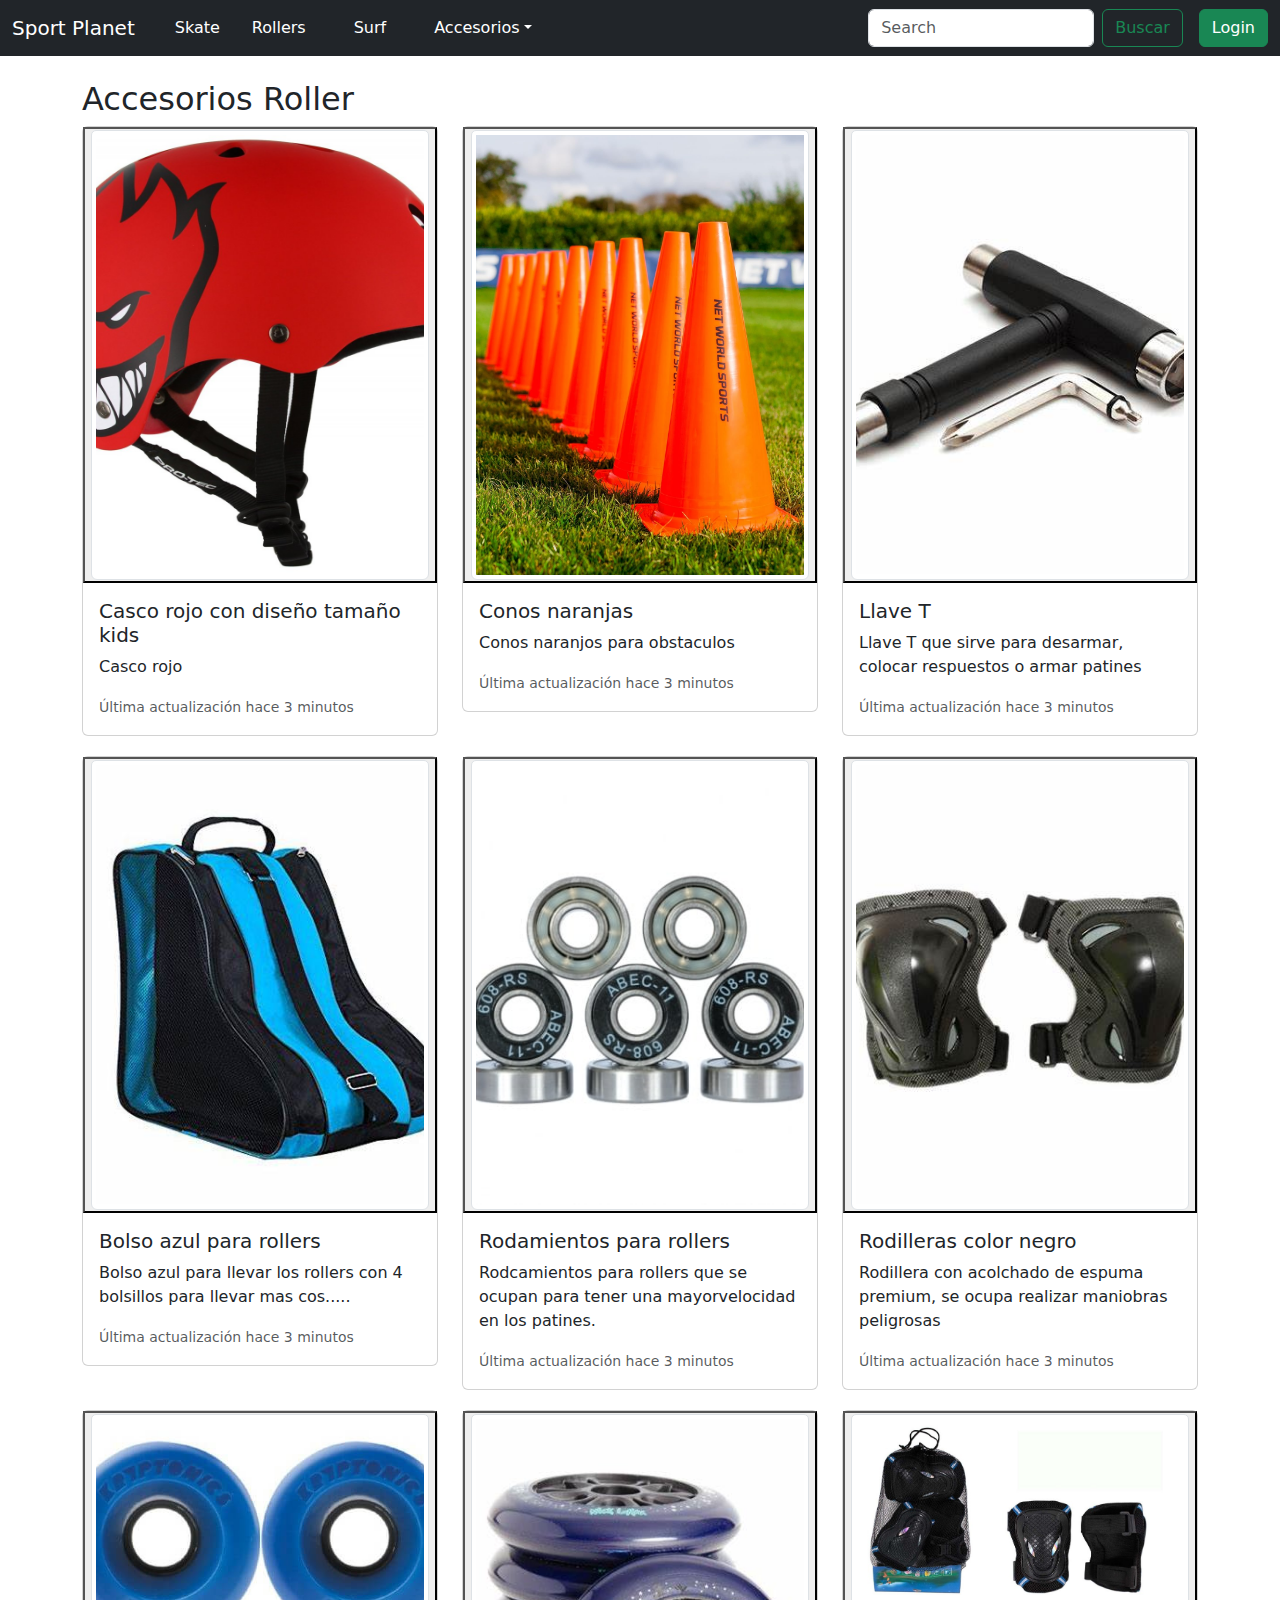
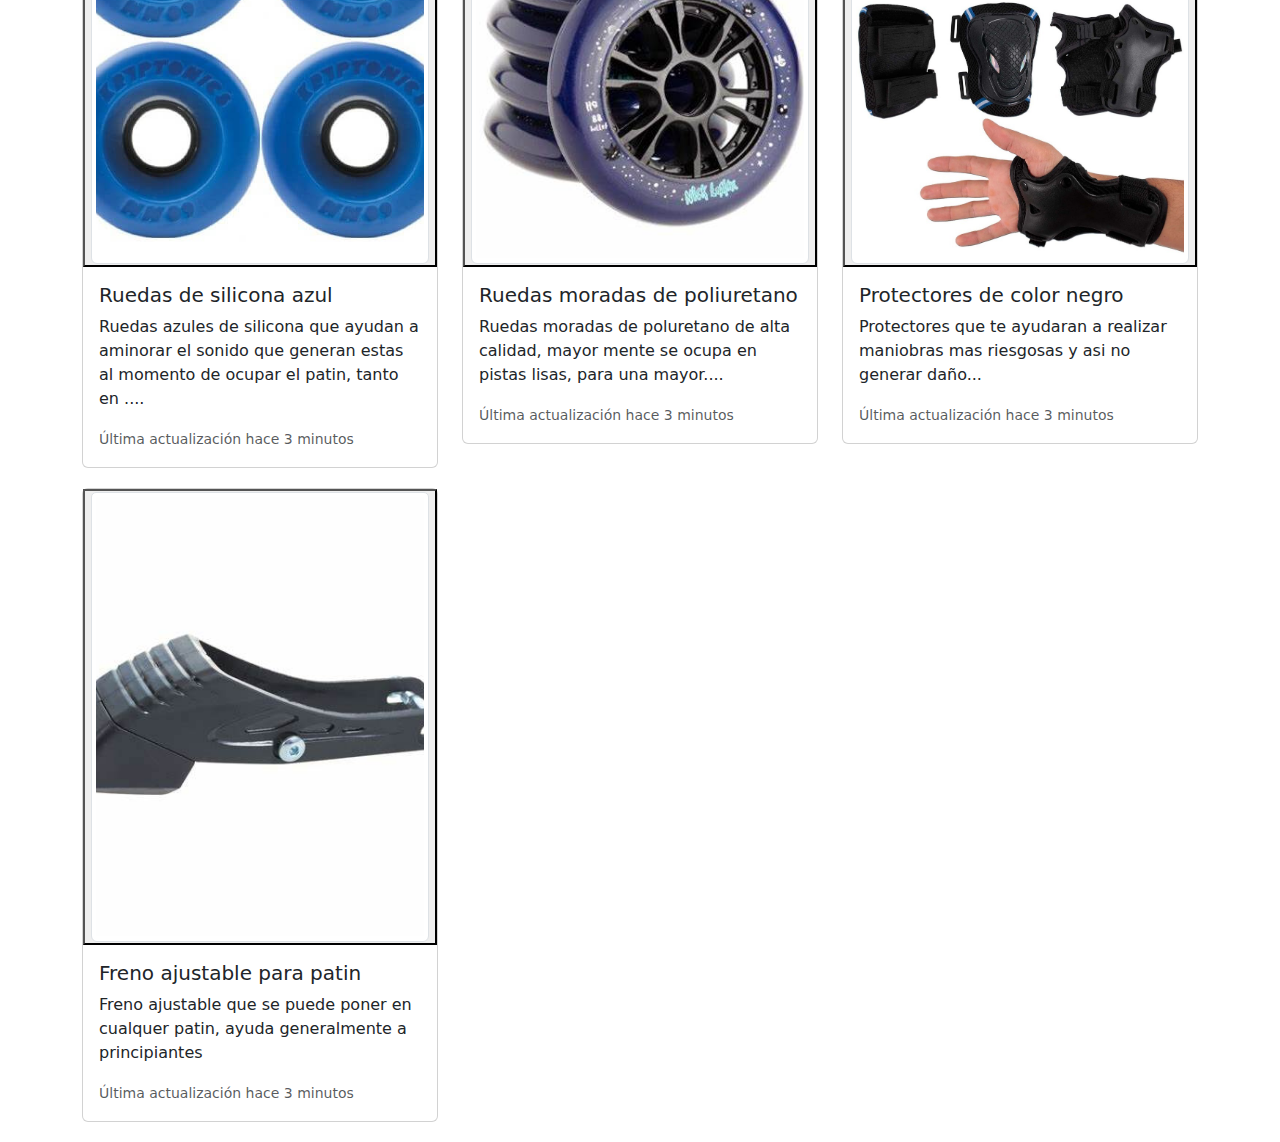
==== accesorioroller.html @ 34590bda "primera entrega y subida al github" ====
<!DOCTYPE html>
<html lang="en">
<head>
    <meta charset="UTF-8">
    <meta http-equiv="X-UA-Compatible" content="IE=edge">
    <meta name="viewport" content="width=device-width, initial-scale=1.0">
    <title>Sport Planet</title>
    <link rel="stylesheet" href="https://cdn.jsdelivr.net/npm/bootstrap@5.3.3/dist/css/bootstrap.min.css">
    <link rel="stylesheet" href = "./css/style2.css">
    <style>
        .navbar-brand {
            margin-right: 2rem;
        }

        .nav-link {
            color: white !important;
        }

        .nav-item {
            margin-right: 1rem;
        }

        .search-container {
            margin-left: auto;
        }

        .login-btn {
            margin-left: 1rem;
        }
    </style>
</head>
<body>
    <header>
        <nav class="navbar navbar-expand-lg navbar-dark bg-dark">
            <div class="container-fluid">
                <a class="navbar-brand" href="./index.html" target="_self">Sport Planet</a>
                <div class="collapse navbar-collapse" id="navbarNav">
                    <ul class="navbar-nav">
                        <ul class="navbar-nav me-auto mb-2 mb-lg-0">
                            <li class="nav-item">
                              <a class="nav-link active" aria-current="page" href="./skate.html">Skate</a>
                            </li>
                        </ul>
                        <li class="nav-item dropdown">
                            <ul class="navbar-nav me-auto mb-2 mb-lg-0">
                                <li class="nav-item">
                                  <a class="nav-link active" aria-current="page" href="./roller.html">Rollers</a>
                                </li>
                            </ul>
                        </li>
                        <li class="nav-item dropdown">
                            <ul class="navbar-nav me-auto mb-2 mb-lg-0">
                                <li class="nav-item">
                                  <a class="nav-link active" aria-current="page" href="./surf.html">Surf</a>
                                </li>
                            </ul>
                        </li>
                        <li class="nav-item dropdown">
                            <a class="nav-link dropdown-toggle" href="#" id="accesoriosDropdown" role="button"
                                data-bs-toggle="dropdown" aria-expanded="false" data-bs-toggle="popover"
                                title="Elige tu categoría"
                                data-bs-content="Encuentra una amplia gama de accesorios para skate, surf y rollers.">Accesorios</a>
                            <ul class="dropdown-menu" aria-labelledby="accesoriosDropdown">
                                <li><a class="dropdown-item" href="./accesorioskate.html" target="_self">SKATE 🛹</a></li>
                                <li><a class="dropdown-item" href="./accesoriosurf.html" target="_self">SURF 🏄</a></li>
                                <li><a class="dropdown-item" href="./accesorioroller.html" target="_self">PATINES 🛼</a></li>
                            </ul>
                        </li>
                    </ul>
                    <div class="search-container">
                        <form class="d-flex" role="search">
                            <input class="form-control me-2" type="search" placeholder="Search" aria-label="Search">
                            <button class="btn btn-outline-success" type="submit">Buscar</button>
                        </form>
                    </div>
                    <div class="login-btn">
                        <a type="button" class="btn btn-success " href="./loginNuevo.html">Login</a>
                    </div>
                </div>
            </div>
        </nav>
    </header>

    <!-- Modal de inicio de sesión -->
    <div class="modal fade" id="loginModal" tabindex="-1" aria-labelledby="loginModalLabel" aria-hidden="true">
        <div class="modal-dialog">
            <div class="modal-content">
                <div class="modal-header">
                    <h5 class="modal-title" id="loginModalLabel">Iniciar Sesión</h5>
                    <button type="button" class="btn-close" data-bs-dismiss="modal" aria-label="Close"></button>
                </div>
                <div class="modal-body">
                    <form>
                        <div class="mb-3">
                            <label for="username" class="form-label">Usuario:</label>
                            <input type="text" class="form-control" id="username">
                        </div>
                        <div class="mb-3">
                            <label for="password" class="form-label">Contraseña:</label>
                            <input type="password" class="form-control" id="password">
                        </div>
                        <button type="submit" class="btn btn-primary">Iniciar Sesión</button>
                    </form>
                </div>
            </div>
        </div>
    </div>



    <div class="container mt-4">
        <h2>Accesorios Roller</h2>
        <div class="row">
            <div class="col-md-4 accesorios">
                <div class="card">
                    <button class="img-button" data-bs-toggle="modal" data-bs-target="#accesorios3">
                        <img src="./assets/img/Accesorios/accesorio_3.jpg" class="card-img-top img-thumbnail" alt="...">
                    </button>
                    <div class="card-body">
                        <h5 class="card-title">Casco rojo con diseño tamaño kids</h5>
                        <p class="card-text">Casco rojo </p>
                        <p class="card-text"><small class="text-body-secondary">Última actualización hace 3 minutos</small></p>
                    </div>
                </div>
            </div>
            <div class="col-md-4 accesorios-container">
                <div class="card">
                    <button class="img-button" data-bs-toggle="modal" data-bs-target="#accesorios7">
                        <img src="./assets/img/Accesorios/accesorio_7.jpg" class="card-img-top img-thumbnail" alt="...">
                    </button>
                    <div class="card-body">
                        <h5 class="card-title">Conos naranjas</h5>
                        <p class="card-text">Conos naranjos para obstaculos</p>
                        <p class="card-text"><small class="text-body-secondary">Última actualización hace 3 minutos</small></p>
                    </div>
                </div>
            </div>
            <div class="col-md-4 skate-container">
                <div class="card">
                    <button class="img-button" data-bs-toggle="modal" data-bs-target="#accesorios10">
                        <img src="./assets/img/Accesorios/accesorio_10.jpg" class="card-img-top img-thumbnail" alt="...">
                    </button>
                    <div class="card-body">
                        <h5 class="card-title">Llave T</h5>
                        <p class="card-text">Llave T que sirve para desarmar, colocar respuestos o armar patines</p>
                        <p class="card-text"><small class="text-body-secondary">Última actualización hace 3 minutos</small></p>
                    </div>
                </div>
            </div>
            <div class="col-md-4 skate-container">
                <div class="card">
                    <button class="img-button" data-bs-toggle="modal" data-bs-target="#accesorios11">
                        <img src="./assets/img/Accesorios/accesorio_11.jpg" class="card-img-top img-thumbnail" alt="...">
                    </button>
                    <div class="card-body">
                        <h5 class="card-title">Bolso  azul para rollers</h5>
                        <p class="card-text">Bolso azul para llevar los rollers con 4 bolsillos para llevar mas cos.....</p>
                        <p class="card-text"><small class="text-body-secondary">Última actualización hace 3 minutos</small></p>
                    </div>
                </div>
            </div>
            <div class="col-md-4 skate-container">
                <div class="card">
                    <button class="img-button" data-bs-toggle="modal" data-bs-target="#accesorios12">
                        <img src="./assets/img/Accesorios/accesorio_12.jpg" class="card-img-top img-thumbnail" alt="...">
                    </button>
                    <div class="card-body">
                        <h5 class="card-title">Rodamientos para rollers</h5>
                        <p class="card-text">Rodcamientos para rollers que se ocupan para tener una mayorvelocidad en los patines.</p>
                        <p class="card-text"><small class="text-body-secondary">Última actualización hace 3 minutos</small></p>
                    </div>
                </div>
            </div>
            <div class="col-md-4 skate-container">
                <div class="card">
                    <button class="img-button" data-bs-toggle="modal" data-bs-target="#accesorios13">
                        <img src="./assets/img/Accesorios/accesorio_13.jpg" class="card-img-top img-thumbnail" alt="...">
                    </button>
                    <div class="card-body">
                        <h5 class="card-title">Rodilleras color negro</h5>
                        <p class="card-text">Rodillera con acolchado de espuma premium, se ocupa realizar maniobras peligrosas</p>
                        <p class="card-text"><small class="text-body-secondary">Última actualización hace 3 minutos</small></p>
                    </div>
                </div>
            </div>
            <div class="col-md-4 skate-container">
                <div class="card">
                    <button class="img-button" data-bs-toggle="modal" data-bs-target="#accesorios14">
                        <img src="./assets/img/Accesorios/accesorio_14.jpg" class="card-img-top img-thumbnail" alt="...">
                    </button>
                    <div class="card-body">
                        <h5 class="card-title">Ruedas de silicona azul</h5>
                        <p class="card-text">Ruedas azules de silicona que ayudan a aminorar el sonido que generan estas al momento de ocupar el patin, tanto en ....</p>
                        <p class="card-text"><small class="text-body-secondary">Última actualización hace 3 minutos</small></p>
                    </div>
                </div>
            </div>
            <div class="col-md-4 skate-container">
                <div class="card">
                    <button class="img-button" data-bs-toggle="modal" data-bs-target="#accesorios17">
                        <img src="./assets/img/Accesorios/accesorio_17.jpg" class="card-img-top img-thumbnail" alt="...">
                    </button>
                    <div class="card-body">
                        <h5 class="card-title">Ruedas moradas de poliuretano </h5>
                        <p class="card-text">Ruedas moradas de poluretano de alta calidad, mayor mente se ocupa en pistas lisas, para una mayor....</p>
                        <p class="card-text"><small class="text-body-secondary">Última actualización hace 3 minutos</small></p>
                    </div>
                </div>
            </div>
            <div class="col-md-4 skate-container">
                <div class="card">
                    <button class="img-button" data-bs-toggle="modal" data-bs-target="#accesorios19">
                        <img src="./assets/img/Accesorios/accesorio_19.jpg" class="card-img-top img-thumbnail" alt="...">
                    </button>
                    <div class="card-body">
                        <h5 class="card-title">Protectores de color negro</h5>
                        <p class="card-text">Protectores que te ayudaran a realizar maniobras mas riesgosas y asi no generar daño...</p>
                        <p class="card-text"><small class="text-body-secondary">Última actualización hace 3 minutos</small></p>
                    </div>
                </div>
            </div>
            <div class="col-md-4 skate-container">
                <div class="card">
                    <button class="img-button" data-bs-toggle="modal" data-bs-target="#accesorios20">
                        <img src="./assets/img/Accesorios/accesorio_20.jpg" class="card-img-top img-thumbnail" alt="...">
                    </button>
                    <div class="card-body">
                        <h5 class="card-title">Freno ajustable para patin</h5>
                        <p class="card-text">Freno ajustable que se puede poner en cualquer patin, ayuda generalmente a principiantes</p>
                        <p class="card-text"><small class="text-body-secondary">Última actualización hace 3 minutos</small></p>
                    </div>
                </div>
            </div>
        </div>
    </div>
</div>
        
<div class="modal fade" id="accesorios3" tabindex="-1" aria-labelledby="accesorios3Label" aria-hidden="true">
    <div class="modal-dialog">
        <div class="modal-content">
            <div class="modal-header">
                <h5 class="modal-title" id="accesoriosLabel">Patin número 1</h5>
                <button type="button" class="btn-close" data-bs-dismiss="modal" aria-label="Close"></button>
            </div>
            <div class="modal-body">
                <img src="./assets/img/Accesorios/accesorio_3.jpg" class="img-fluid" alt="...">
                <p>Estos patines negros con ruedas azules son una combinación perfecta de estilo y funcionalidad para tus aventuras sobre ruedas. Diseñados para ofrecer comodidad, estabilidad y un aspecto atractivo, estos patines son ideales para patinadores de todos los niveles, desde principiantes hasta avanzados.

                    <ol>COMODIDAD
                    Para mayor comodidad, los patines cuentan con un forro y una planta extraíbles fabricados con espuma de alta densidad, proporcionando una sensación suave y acolchada para los pies durante el patinaje.</ol>
                <ol>
                    CALIDAD DE DESLIZAMIENTO
                    Equipados con rodamientos ABEC 1, estos patines ofrecen una calidad de deslizamiento ideal para las primeras sensaciones de deslizamiento en patinaje, brindando un equilibrio entre estabilidad y suavidad en el desplazamiento.</ol>
                
                <ol>
                    ADAPTAR
                    El diseño de los patines incluye un sistema de sujeción del tobillo mediante un armazón de plástico y hebillas de ajuste, garantizando un ajuste seguro y cómodo que se adapta al contorno del pie y proporciona estabilidad durante el patinaje.
                </ol>
                <ol>
                    AJUSTABLE
                    Con la capacidad de ajustarse en 3 tallas diferentes, estos patines acompañan el crecimiento de los pies del niño, permitiendo una utilización prolongada y garantizando un ajuste óptimo para un patinaje seguro y placentero.</ol></p>
                <p>Precio: $25.000</p>

                <!--btn de + y - -->
                <div class="input-group mb-3"> 
                    <button class="btn btn-outline-secondary" type="button" id="decrease">-</button>
                    <input type="text" class="form-control text-center" value="1" id="quantity" readonly>
                    <button class="btn btn-outline-secondary" type="button" id="increase">+</button>
                </div>
                <button class="btn btn-primary" id="addToCart">Agregar al carrito</button>
            </div>
        </div>
    </div>
</div>
<div class="modal fade" id="accesorios7" tabindex="-1" aria-labelledby="accesorios7Label" aria-hidden="true">
    <div class="modal-dialog">
        <div class="modal-content">
            <div class="modal-header">
                <h5 class="modal-title" id="patinModalLabel">Patin número 1</h5>
                <button type="button" class="btn-close" data-bs-dismiss="modal" aria-label="Close"></button>
            </div>
            <div class="modal-body">
                <img src="./assets/img/Accesorios/accesorio_7.jpg" class="img-fluid" alt="...">
                <p>Estos patines negros con ruedas azules son una combinación perfecta de estilo y funcionalidad para tus aventuras sobre ruedas. Diseñados para ofrecer comodidad, estabilidad y un aspecto atractivo, estos patines son ideales para patinadores de todos los niveles, desde principiantes hasta avanzados.

                    <ol>COMODIDAD
                    Para mayor comodidad, los patines cuentan con un forro y una planta extraíbles fabricados con espuma de alta densidad, proporcionando una sensación suave y acolchada para los pies durante el patinaje.</ol>
                <ol>
                    CALIDAD DE DESLIZAMIENTO
                    Equipados con rodamientos ABEC 1, estos patines ofrecen una calidad de deslizamiento ideal para las primeras sensaciones de deslizamiento en patinaje, brindando un equilibrio entre estabilidad y suavidad en el desplazamiento.</ol>
                
                <ol>
                    ADAPTAR
                    El diseño de los patines incluye un sistema de sujeción del tobillo mediante un armazón de plástico y hebillas de ajuste, garantizando un ajuste seguro y cómodo que se adapta al contorno del pie y proporciona estabilidad durante el patinaje.
                </ol>
                <ol>
                    AJUSTABLE
                    Con la capacidad de ajustarse en 3 tallas diferentes, estos patines acompañan el crecimiento de los pies del niño, permitiendo una utilización prolongada y garantizando un ajuste óptimo para un patinaje seguro y placentero.</ol></p>
                <p>Precio: $25.000</p>

                <!--btn de + y - -->
                <div class="input-group mb-3"> 
                    <button class="btn btn-outline-secondary" type="button" id="decrease">-</button>
                    <input type="text" class="form-control text-center" value="1" id="quantity" readonly>
                    <button class="btn btn-outline-secondary" type="button" id="increase">+</button>
                </div>
                <button class="btn btn-primary" id="addToCart">Agregar al carrito</button>
            </div>
        </div>
    </div>
</div>

<div class="modal fade" id="accesorios10" tabindex="-1" aria-labelledby="accesorios10Label" aria-hidden="true">
    <div class="modal-dialog">
        <div class="modal-content">
            <div class="modal-header">
                <h5 class="modal-title" id="accesorios3Label">Patin número 1</h5>
                <button type="button" class="btn-close" data-bs-dismiss="modal" aria-label="Close"></button>
            </div>
            <div class="modal-body">
                <img src="./assets/img/Accesorios/accesorio_10.jpg" class="img-fluid" alt="...">
                <p>Estos patines negros con ruedas azules son una combinación perfecta de estilo y funcionalidad para tus aventuras sobre ruedas. Diseñados para ofrecer comodidad, estabilidad y un aspecto atractivo, estos patines son ideales para patinadores de todos los niveles, desde principiantes hasta avanzados.

                    <ol>COMODIDAD
                    Para mayor comodidad, los patines cuentan con un forro y una planta extraíbles fabricados con espuma de alta densidad, proporcionando una sensación suave y acolchada para los pies durante el patinaje.</ol>
                <ol>
                    CALIDAD DE DESLIZAMIENTO
                    Equipados con rodamientos ABEC 1, estos patines ofrecen una calidad de deslizamiento ideal para las primeras sensaciones de deslizamiento en patinaje, brindando un equilibrio entre estabilidad y suavidad en el desplazamiento.</ol>
                
                <ol>
                    ADAPTAR
                    El diseño de los patines incluye un sistema de sujeción del tobillo mediante un armazón de plástico y hebillas de ajuste, garantizando un ajuste seguro y cómodo que se adapta al contorno del pie y proporciona estabilidad durante el patinaje.
                </ol>
                <ol>
                    AJUSTABLE
                    Con la capacidad de ajustarse en 3 tallas diferentes, estos patines acompañan el crecimiento de los pies del niño, permitiendo una utilización prolongada y garantizando un ajuste óptimo para un patinaje seguro y placentero.</ol></p>
                <p>Precio: $25.000</p>

                <!--btn de + y - -->
                <div class="input-group mb-3"> 
                    <button class="btn btn-outline-secondary" type="button" id="decrease">-</button>
                    <input type="text" class="form-control text-center" value="1" id="quantity" readonly>
                    <button class="btn btn-outline-secondary" type="button" id="increase">+</button>
                </div>
                <button class="btn btn-primary" id="addToCart">Agregar al carrito</button>
            </div>
        </div>
    </div>
</div>

<div class="modal fade" id="accesorios11" tabindex="-1" aria-labelledby="accesorios11Label" aria-hidden="true">
    <div class="modal-dialog">
        <div class="modal-content">
            <div class="modal-header">
                <h5 class="modal-title" id="accesorios3Label">Patin número 1</h5>
                <button type="button" class="btn-close" data-bs-dismiss="modal" aria-label="Close"></button>
            </div>
            <div class="modal-body">
                <img src="./assets/img/Accesorios/accesorio_11.jpg" class="img-fluid" alt="...">
                <p>Estos patines negros con ruedas azules son una combinación perfecta de estilo y funcionalidad para tus aventuras sobre ruedas. Diseñados para ofrecer comodidad, estabilidad y un aspecto atractivo, estos patines son ideales para patinadores de todos los niveles, desde principiantes hasta avanzados.

                    <ol>COMODIDAD
                    Para mayor comodidad, los patines cuentan con un forro y una planta extraíbles fabricados con espuma de alta densidad, proporcionando una sensación suave y acolchada para los pies durante el patinaje.</ol>
                <ol>
                    CALIDAD DE DESLIZAMIENTO
                    Equipados con rodamientos ABEC 1, estos patines ofrecen una calidad de deslizamiento ideal para las primeras sensaciones de deslizamiento en patinaje, brindando un equilibrio entre estabilidad y suavidad en el desplazamiento.</ol>
                
                <ol>
                    ADAPTAR
                    El diseño de los patines incluye un sistema de sujeción del tobillo mediante un armazón de plástico y hebillas de ajuste, garantizando un ajuste seguro y cómodo que se adapta al contorno del pie y proporciona estabilidad durante el patinaje.
                </ol>
                <ol>
                    AJUSTABLE
                    Con la capacidad de ajustarse en 3 tallas diferentes, estos patines acompañan el crecimiento de los pies del niño, permitiendo una utilización prolongada y garantizando un ajuste óptimo para un patinaje seguro y placentero.</ol></p>
                <p>Precio: $25.000</p>

                <!--btn de + y - -->
                <div class="input-group mb-3"> 
                    <button class="btn btn-outline-secondary" type="button" id="decrease">-</button>
                    <input type="text" class="form-control text-center" value="1" id="quantity" readonly>
                    <button class="btn btn-outline-secondary" type="button" id="increase">+</button>
                </div>
                <button class="btn btn-primary" id="addToCart">Agregar al carrito</button>
            </div>
        </div>
    </div>
</div>

<div class="modal fade" id="accesorios12" tabindex="-1" aria-labelledby="accesorios12Label" aria-hidden="true">
    <div class="modal-dialog">
        <div class="modal-content">
            <div class="modal-header">
                <h5 class="modal-title" id="accesorios5Label">Patin número 1</h5>
                <button type="button" class="btn-close" data-bs-dismiss="modal" aria-label="Close"></button>
            </div>
            <div class="modal-body">
                <img src="./assets/img/Accesorios/accesorio_12.jpg" class="img-fluid" alt="...">
                <p>Estos patines negros con ruedas azules son una combinación perfecta de estilo y funcionalidad para tus aventuras sobre ruedas. Diseñados para ofrecer comodidad, estabilidad y un aspecto atractivo, estos patines son ideales para patinadores de todos los niveles, desde principiantes hasta avanzados.

                    <ol>COMODIDAD
                    Para mayor comodidad, los patines cuentan con un forro y una planta extraíbles fabricados con espuma de alta densidad, proporcionando una sensación suave y acolchada para los pies durante el patinaje.</ol>
                <ol>
                    CALIDAD DE DESLIZAMIENTO
                    Equipados con rodamientos ABEC 1, estos patines ofrecen una calidad de deslizamiento ideal para las primeras sensaciones de deslizamiento en patinaje, brindando un equilibrio entre estabilidad y suavidad en el desplazamiento.</ol>
                
                <ol>
                    ADAPTAR
                    El diseño de los patines incluye un sistema de sujeción del tobillo mediante un armazón de plástico y hebillas de ajuste, garantizando un ajuste seguro y cómodo que se adapta al contorno del pie y proporciona estabilidad durante el patinaje.
                </ol>
                <ol>
                    AJUSTABLE
                    Con la capacidad de ajustarse en 3 tallas diferentes, estos patines acompañan el crecimiento de los pies del niño, permitiendo una utilización prolongada y garantizando un ajuste óptimo para un patinaje seguro y placentero.</ol></p>
                <p>Precio: $25.000</p>

                <!--btn de + y - -->
                <div class="input-group mb-3"> 
                    <button class="btn btn-outline-secondary" type="button" id="decrease">-</button>
                    <input type="text" class="form-control text-center" value="1" id="quantity" readonly>
                    <button class="btn btn-outline-secondary" type="button" id="increase">+</button>
                </div>
                <button class="btn btn-primary" id="addToCart">Agregar al carrito</button>
            </div>
        </div>
    </div>
</div>

<div class="modal fade" id="accesorios13" tabindex="-1" aria-labelledby="accesorios13Label" aria-hidden="true">
    <div class="modal-dialog">
        <div class="modal-content">
            <div class="modal-header">
                <h5 class="modal-title" id="accesorios5Label">Patin número 1</h5>
                <button type="button" class="btn-close" data-bs-dismiss="modal" aria-label="Close"></button>
            </div>
            <div class="modal-body">
                <img src="./assets/img/Accesorios/accesorio_13.jpg" class="img-fluid" alt="...">
                <p>Estos patines negros con ruedas azules son una combinación perfecta de estilo y funcionalidad para tus aventuras sobre ruedas. Diseñados para ofrecer comodidad, estabilidad y un aspecto atractivo, estos patines son ideales para patinadores de todos los niveles, desde principiantes hasta avanzados.

                    <ol>COMODIDAD
                    Para mayor comodidad, los patines cuentan con un forro y una planta extraíbles fabricados con espuma de alta densidad, proporcionando una sensación suave y acolchada para los pies durante el patinaje.</ol>
                <ol>
                    CALIDAD DE DESLIZAMIENTO
                    Equipados con rodamientos ABEC 1, estos patines ofrecen una calidad de deslizamiento ideal para las primeras sensaciones de deslizamiento en patinaje, brindando un equilibrio entre estabilidad y suavidad en el desplazamiento.</ol>
                
                <ol>
                    ADAPTAR
                    El diseño de los patines incluye un sistema de sujeción del tobillo mediante un armazón de plástico y hebillas de ajuste, garantizando un ajuste seguro y cómodo que se adapta al contorno del pie y proporciona estabilidad durante el patinaje.
                </ol>
                <ol>
                    AJUSTABLE
                    Con la capacidad de ajustarse en 3 tallas diferentes, estos patines acompañan el crecimiento de los pies del niño, permitiendo una utilización prolongada y garantizando un ajuste óptimo para un patinaje seguro y placentero.</ol></p>
                <p>Precio: $25.000</p>

                <!--btn de + y - -->
                <div class="input-group mb-3"> 
                    <button class="btn btn-outline-secondary" type="button" id="decrease">-</button>
                    <input type="text" class="form-control text-center" value="1" id="quantity" readonly>
                    <button class="btn btn-outline-secondary" type="button" id="increase">+</button>
                </div>
                <button class="btn btn-primary" id="addToCart">Agregar al carrito</button>
            </div>
        </div>
    </div>
</div>

<div class="modal fade" id="accesorios14" tabindex="-1" aria-labelledby="accesorio14Label" aria-hidden="true">
    <div class="modal-dialog">
        <div class="modal-content">
            <div class="modal-header">
                <h5 class="modal-title" id="accesorios5Label">Patin número 1</h5>
                <button type="button" class="btn-close" data-bs-dismiss="modal" aria-label="Close"></button>
            </div>
            <div class="modal-body">
                <img src="./assets/img/Accesorios/accesorio_14.jpg" class="img-fluid" alt="...">
                <p>Estos patines negros con ruedas azules son una combinación perfecta de estilo y funcionalidad para tus aventuras sobre ruedas. Diseñados para ofrecer comodidad, estabilidad y un aspecto atractivo, estos patines son ideales para patinadores de todos los niveles, desde principiantes hasta avanzados.

                    <ol>COMODIDAD
                    Para mayor comodidad, los patines cuentan con un forro y una planta extraíbles fabricados con espuma de alta densidad, proporcionando una sensación suave y acolchada para los pies durante el patinaje.</ol>
                <ol>
                    CALIDAD DE DESLIZAMIENTO
                    Equipados con rodamientos ABEC 1, estos patines ofrecen una calidad de deslizamiento ideal para las primeras sensaciones de deslizamiento en patinaje, brindando un equilibrio entre estabilidad y suavidad en el desplazamiento.</ol>
                
                <ol>
                    ADAPTAR
                    El diseño de los patines incluye un sistema de sujeción del tobillo mediante un armazón de plástico y hebillas de ajuste, garantizando un ajuste seguro y cómodo que se adapta al contorno del pie y proporciona estabilidad durante el patinaje.
                </ol>
                <ol>
                    AJUSTABLE
                    Con la capacidad de ajustarse en 3 tallas diferentes, estos patines acompañan el crecimiento de los pies del niño, permitiendo una utilización prolongada y garantizando un ajuste óptimo para un patinaje seguro y placentero.</ol></p>
                <p>Precio: $25.000</p>

                <!--btn de + y - -->
                <div class="input-group mb-3"> 
                    <button class="btn btn-outline-secondary" type="button" id="decrease">-</button>
                    <input type="text" class="form-control text-center" value="1" id="quantity" readonly>
                    <button class="btn btn-outline-secondary" type="button" id="increase">+</button>
                </div>
                <button class="btn btn-primary" id="addToCart">Agregar al carrito</button>
            </div>
        </div>
    </div>
</div>

<div class="modal fade" id="accesorios17" tabindex="-1" aria-labelledby="accesorios17Label" aria-hidden="true">
    <div class="modal-dialog">
        <div class="modal-content">
            <div class="modal-header">
                <h5 class="modal-title" id="accesorios5Label">Patin número 1</h5>
                <button type="button" class="btn-close" data-bs-dismiss="modal" aria-label="Close"></button>
            </div>
            <div class="modal-body">
                <img src="./assets/img/Accesorios/accesorio_17.jpg" class="img-fluid" alt="...">
                <p>Estos patines negros con ruedas azules son una combinación perfecta de estilo y funcionalidad para tus aventuras sobre ruedas. Diseñados para ofrecer comodidad, estabilidad y un aspecto atractivo, estos patines son ideales para patinadores de todos los niveles, desde principiantes hasta avanzados.

                    <ol>COMODIDAD
                    Para mayor comodidad, los patines cuentan con un forro y una planta extraíbles fabricados con espuma de alta densidad, proporcionando una sensación suave y acolchada para los pies durante el patinaje.</ol>
                <ol>
                    CALIDAD DE DESLIZAMIENTO
                    Equipados con rodamientos ABEC 1, estos patines ofrecen una calidad de deslizamiento ideal para las primeras sensaciones de deslizamiento en patinaje, brindando un equilibrio entre estabilidad y suavidad en el desplazamiento.</ol>
                
                <ol>
                    ADAPTAR
                    El diseño de los patines incluye un sistema de sujeción del tobillo mediante un armazón de plástico y hebillas de ajuste, garantizando un ajuste seguro y cómodo que se adapta al contorno del pie y proporciona estabilidad durante el patinaje.
                </ol>
                <ol>
                    AJUSTABLE
                    Con la capacidad de ajustarse en 3 tallas diferentes, estos patines acompañan el crecimiento de los pies del niño, permitiendo una utilización prolongada y garantizando un ajuste óptimo para un patinaje seguro y placentero.</ol></p>
                <p>Precio: $25.000</p>

                <!--btn de + y - -->
                <div class="input-group mb-3"> 
                    <button class="btn btn-outline-secondary" type="button" id="decrease">-</button>
                    <input type="text" class="form-control text-center" value="1" id="quantity" readonly>
                    <button class="btn btn-outline-secondary" type="button" id="increase">+</button>
                </div>
                <button class="btn btn-primary" id="addToCart">Agregar al carrito</button>
            </div>
        </div>
    </div>
</div>

<div class="modal fade" id="accesorios19" tabindex="-1" aria-labelledby="accesorios19Label" aria-hidden="true">
    <div class="modal-dialog">
        <div class="modal-content">
            <div class="modal-header">
                <h5 class="modal-title" id="accesorios5Label">Patin número 1</h5>
                <button type="button" class="btn-close" data-bs-dismiss="modal" aria-label="Close"></button>
            </div>
            <div class="modal-body">
                <img src="./assets/img/Accesorios/accesorio_19.jpg" class="img-fluid" alt="...">
                <p>Estos patines negros con ruedas azules son una combinación perfecta de estilo y funcionalidad para tus aventuras sobre ruedas. Diseñados para ofrecer comodidad, estabilidad y un aspecto atractivo, estos patines son ideales para patinadores de todos los niveles, desde principiantes hasta avanzados.

                    <ol>COMODIDAD
                    Para mayor comodidad, los patines cuentan con un forro y una planta extraíbles fabricados con espuma de alta densidad, proporcionando una sensación suave y acolchada para los pies durante el patinaje.</ol>
                <ol>
                    CALIDAD DE DESLIZAMIENTO
                    Equipados con rodamientos ABEC 1, estos patines ofrecen una calidad de deslizamiento ideal para las primeras sensaciones de deslizamiento en patinaje, brindando un equilibrio entre estabilidad y suavidad en el desplazamiento.</ol>
                
                <ol>
                    ADAPTAR
                    El diseño de los patines incluye un sistema de sujeción del tobillo mediante un armazón de plástico y hebillas de ajuste, garantizando un ajuste seguro y cómodo que se adapta al contorno del pie y proporciona estabilidad durante el patinaje.
                </ol>
                <ol>
                    AJUSTABLE
                    Con la capacidad de ajustarse en 3 tallas diferentes, estos patines acompañan el crecimiento de los pies del niño, permitiendo una utilización prolongada y garantizando un ajuste óptimo para un patinaje seguro y placentero.</ol></p>
                <p>Precio: $25.000</p>

                <!--btn de + y - -->
                <div class="input-group mb-3"> 
                    <button class="btn btn-outline-secondary" type="button" id="decrease">-</button>
                    <input type="text" class="form-control text-center" value="1" id="quantity" readonly>
                    <button class="btn btn-outline-secondary" type="button" id="increase">+</button>
                </div>
                <button class="btn btn-primary" id="addToCart">Agregar al carrito</button>
            </div>
        </div>
    </div>
</div>

<div class="modal fade" id="accesorios20" tabindex="-1" aria-labelledby="accesorios20Label" aria-hidden="true">
    <div class="modal-dialog">
        <div class="modal-content">
            <div class="modal-header">
                <h5 class="modal-title" id="accesorios5Label">Patin número 1</h5>
                <button type="button" class="btn-close" data-bs-dismiss="modal" aria-label="Close"></button>
            </div>
            <div class="modal-body">
                <img src="./assets/img/Accesorios/accesorio_20.jpg" class="img-fluid" alt="...">
                <p>Estos patines negros con ruedas azules son una combinación perfecta de estilo y funcionalidad para tus aventuras sobre ruedas. Diseñados para ofrecer comodidad, estabilidad y un aspecto atractivo, estos patines son ideales para patinadores de todos los niveles, desde principiantes hasta avanzados.

                    <ol>COMODIDAD
                    Para mayor comodidad, los patines cuentan con un forro y una planta extraíbles fabricados con espuma de alta densidad, proporcionando una sensación suave y acolchada para los pies durante el patinaje.</ol>
                <ol>
                    CALIDAD DE DESLIZAMIENTO
                    Equipados con rodamientos ABEC 1, estos patines ofrecen una calidad de deslizamiento ideal para las primeras sensaciones de deslizamiento en patinaje, brindando un equilibrio entre estabilidad y suavidad en el desplazamiento.</ol>
                
                <ol>
                    ADAPTAR
                    El diseño de los patines incluye un sistema de sujeción del tobillo mediante un armazón de plástico y hebillas de ajuste, garantizando un ajuste seguro y cómodo que se adapta al contorno del pie y proporciona estabilidad durante el patinaje.
                </ol>
                <ol>
                    AJUSTABLE
                    Con la capacidad de ajustarse en 3 tallas diferentes, estos patines acompañan el crecimiento de los pies del niño, permitiendo una utilización prolongada y garantizando un ajuste óptimo para un patinaje seguro y placentero.</ol></p>
                <p>Precio: $25.000</p>

                <!--btn de + y - -->
                <div class="input-group mb-3"> 
                    <button class="btn btn-outline-secondary" type="button" id="decrease">-</button>
                    <input type="text" class="form-control text-center" value="1" id="quantity" readonly>
                    <button class="btn btn-outline-secondary" type="button" id="increase">+</button>
                </div>
                <button class="btn btn-primary" id="addToCart">Agregar al carrito</button>
            </div>
        </div>
    </div>
</div>
    <script src="./js/popup_logic.js"></script>
    <script src="https://cdn.jsdelivr.net/npm/@popperjs/core@2.11.8/dist/umd/popper.min.js"></script>
    <script src="https://cdn.jsdelivr.net/npm/bootstrap@5.3.3/dist/js/bootstrap.min.js"></script>
</body>
</html>
---- css/style2.css ----
.carousel-img {
    max-width: 100%;
    height: 400px; /* Establece la altura deseada */
    object-fit: cover; /* Ajusta la imagen dentro del contenedor sin distorsionarla */
}

.carousel {
    max-width: 400px; /* Cambia el ancho maximo del carrusel*/
    margin: auto; /* Centra el carrousel horizontalmente*/
}

.container {
    margin-top: 20px; /* Puedes ajustar el valor según la separación deseada */
}

.skate-container {
    margin-bottom: 20px; /* Ajusta el valor según tu preferencia */
}

.card-img-top {
    height: 450px; /* Ajusta la altura según tu preferencia */
    object-fit: cover; /* Para asegurar que la imagen cubra todo el espacio */
}
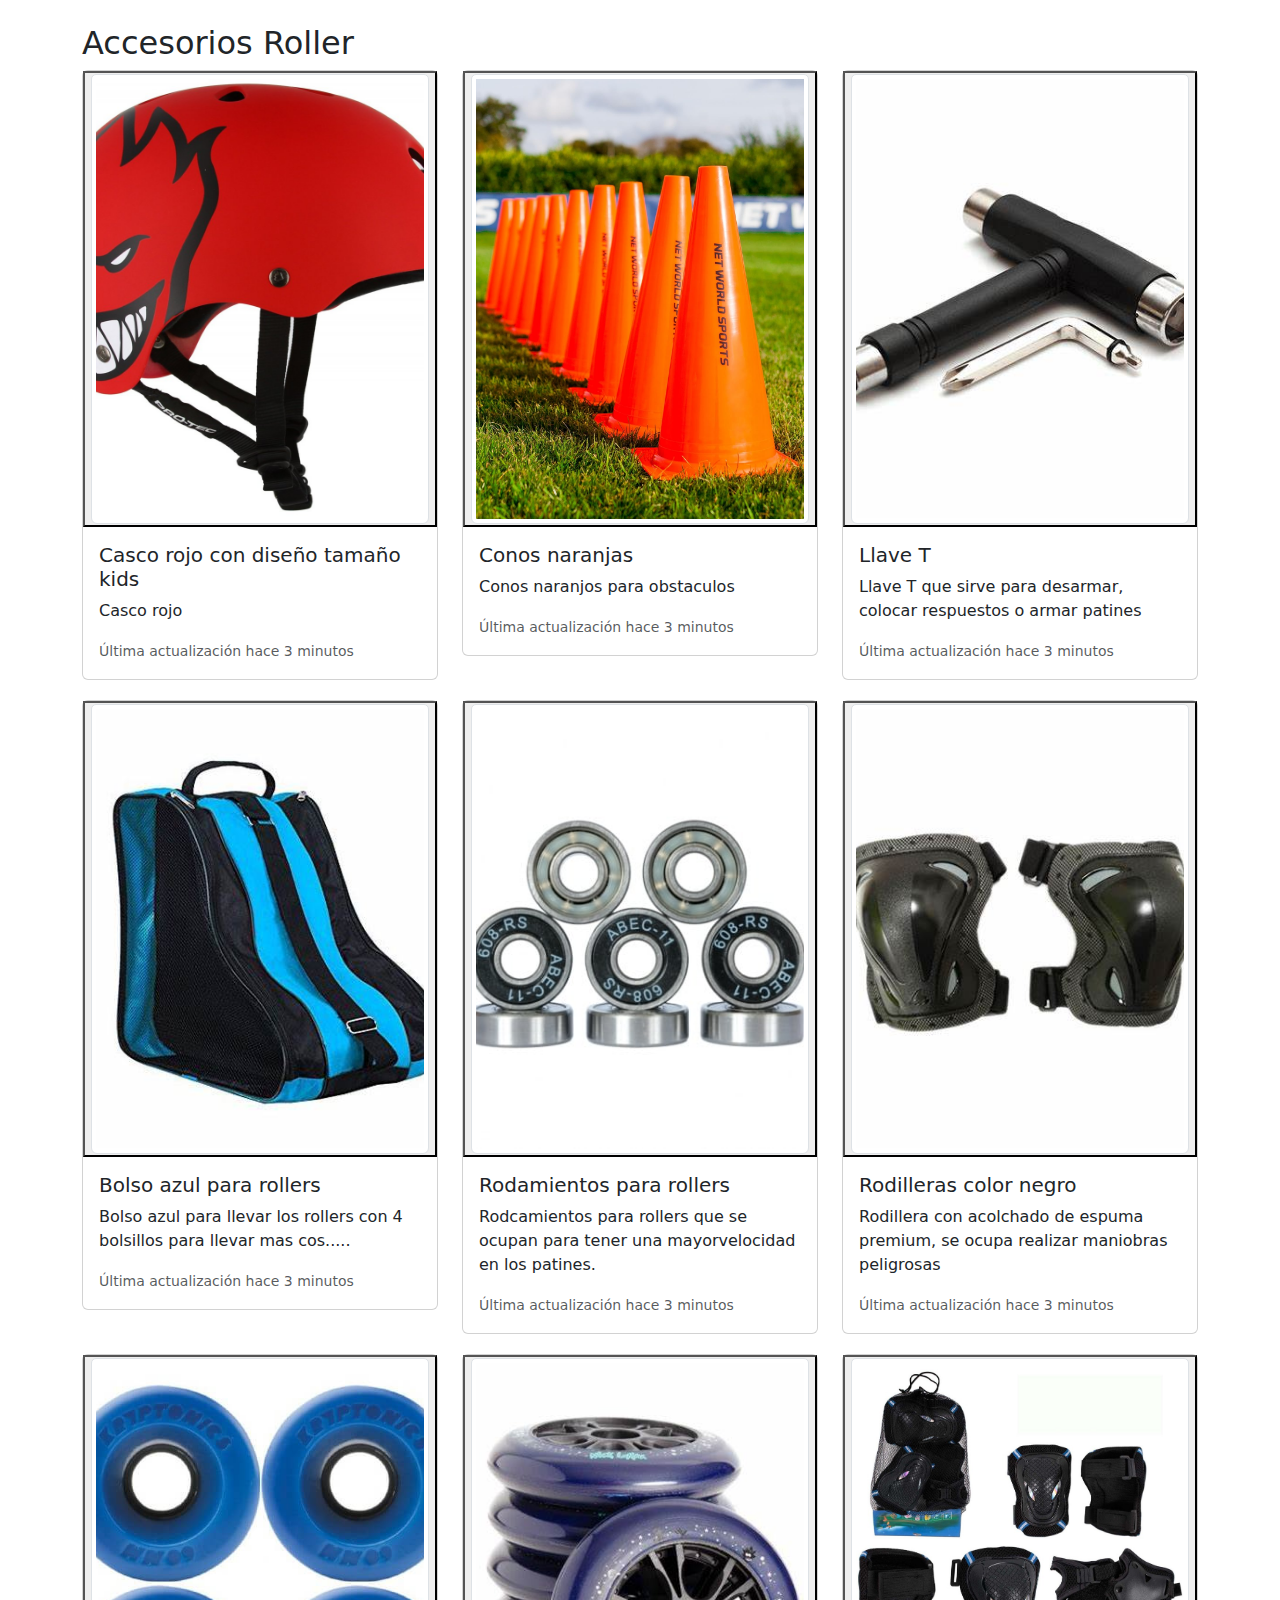
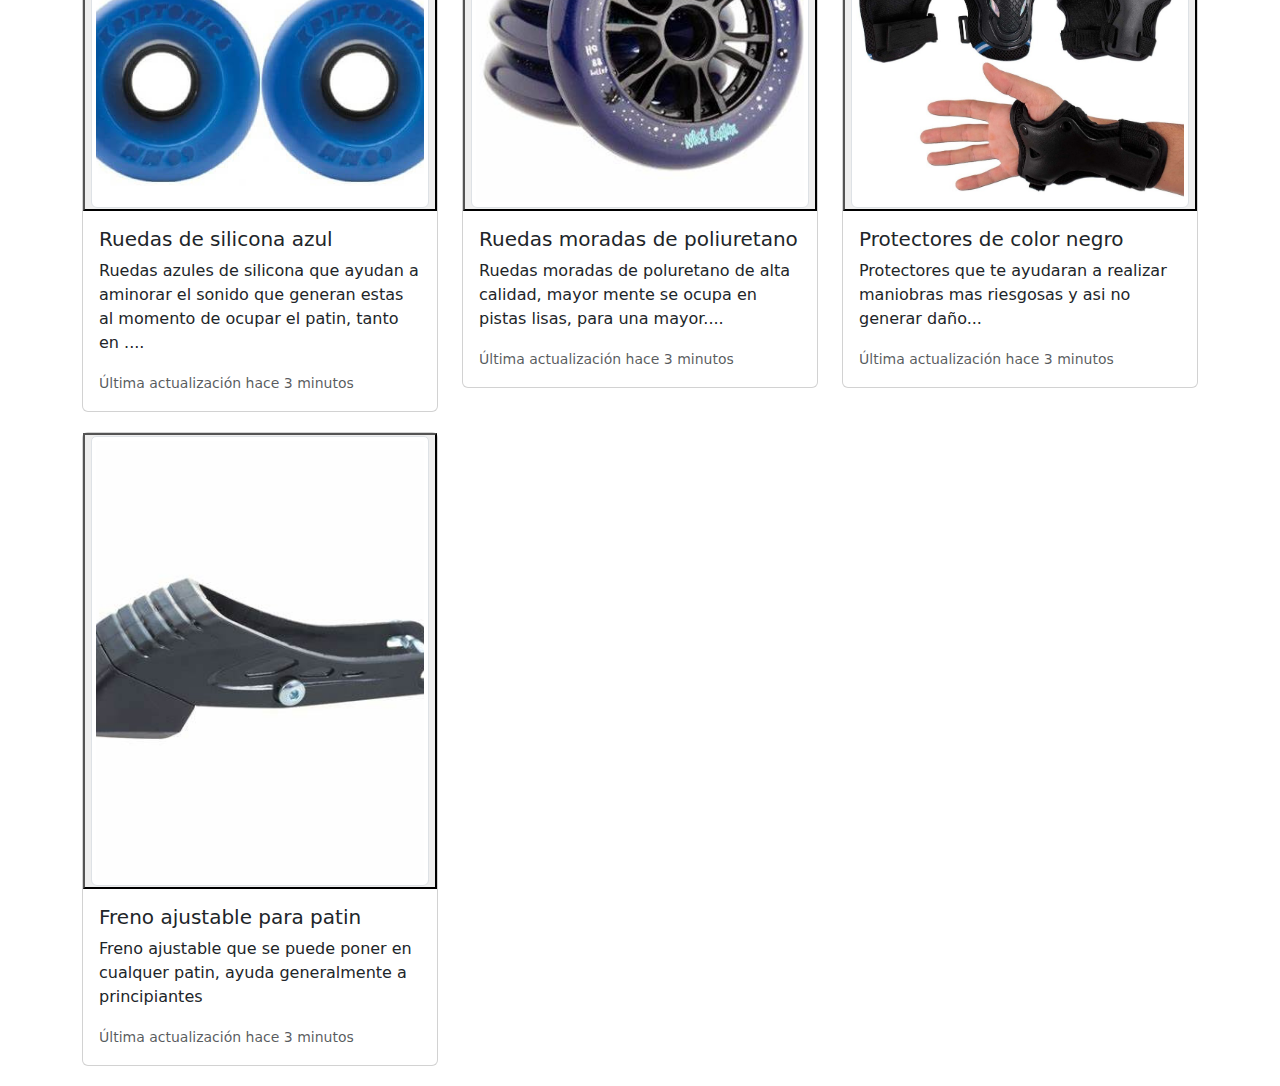
==== commit bb3b31ac: "Se añadio items y productos" ====
--- a/accesorioroller.html
+++ b/accesorioroller.html
@@ -30,56 +30,7 @@
     </style>
 </head>
 <body>
-    <header>
-        <nav class="navbar navbar-expand-lg navbar-dark bg-dark">
-            <div class="container-fluid">
-                <a class="navbar-brand" href="./index.html" target="_self">Sport Planet</a>
-                <div class="collapse navbar-collapse" id="navbarNav">
-                    <ul class="navbar-nav">
-                        <ul class="navbar-nav me-auto mb-2 mb-lg-0">
-                            <li class="nav-item">
-                              <a class="nav-link active" aria-current="page" href="./skate.html">Skate</a>
-                            </li>
-                        </ul>
-                        <li class="nav-item dropdown">
-                            <ul class="navbar-nav me-auto mb-2 mb-lg-0">
-                                <li class="nav-item">
-                                  <a class="nav-link active" aria-current="page" href="./roller.html">Rollers</a>
-                                </li>
-                            </ul>
-                        </li>
-                        <li class="nav-item dropdown">
-                            <ul class="navbar-nav me-auto mb-2 mb-lg-0">
-                                <li class="nav-item">
-                                  <a class="nav-link active" aria-current="page" href="./surf.html">Surf</a>
-                                </li>
-                            </ul>
-                        </li>
-                        <li class="nav-item dropdown">
-                            <a class="nav-link dropdown-toggle" href="#" id="accesoriosDropdown" role="button"
-                                data-bs-toggle="dropdown" aria-expanded="false" data-bs-toggle="popover"
-                                title="Elige tu categoría"
-                                data-bs-content="Encuentra una amplia gama de accesorios para skate, surf y rollers.">Accesorios</a>
-                            <ul class="dropdown-menu" aria-labelledby="accesoriosDropdown">
-                                <li><a class="dropdown-item" href="./accesorioskate.html" target="_self">SKATE 🛹</a></li>
-                                <li><a class="dropdown-item" href="./accesoriosurf.html" target="_self">SURF 🏄</a></li>
-                                <li><a class="dropdown-item" href="./accesorioroller.html" target="_self">PATINES 🛼</a></li>
-                            </ul>
-                        </li>
-                    </ul>
-                    <div class="search-container">
-                        <form class="d-flex" role="search">
-                            <input class="form-control me-2" type="search" placeholder="Search" aria-label="Search">
-                            <button class="btn btn-outline-success" type="submit">Buscar</button>
-                        </form>
-                    </div>
-                    <div class="login-btn">
-                        <a type="button" class="btn btn-success " href="./loginNuevo.html">Login</a>
-                    </div>
-                </div>
-            </div>
-        </nav>
-    </header>
+    <header id="myHeader"></header>
 
     <!-- Modal de inicio de sesión -->
     <div class="modal fade" id="loginModal" tabindex="-1" aria-labelledby="loginModalLabel" aria-hidden="true">
@@ -613,6 +564,9 @@
         </div>
     </div>
 </div>
+    <header id="myFooter"></header>
+    <script src="https://ajax.googleapis.com/ajax/libs/jquery/3.5.1/jquery.min.js"></script>
+    <script src="./js/header.js"></script>
     <script src="./js/popup_logic.js"></script>
     <script src="https://cdn.jsdelivr.net/npm/@popperjs/core@2.11.8/dist/umd/popper.min.js"></script>
     <script src="https://cdn.jsdelivr.net/npm/bootstrap@5.3.3/dist/js/bootstrap.min.js"></script>
